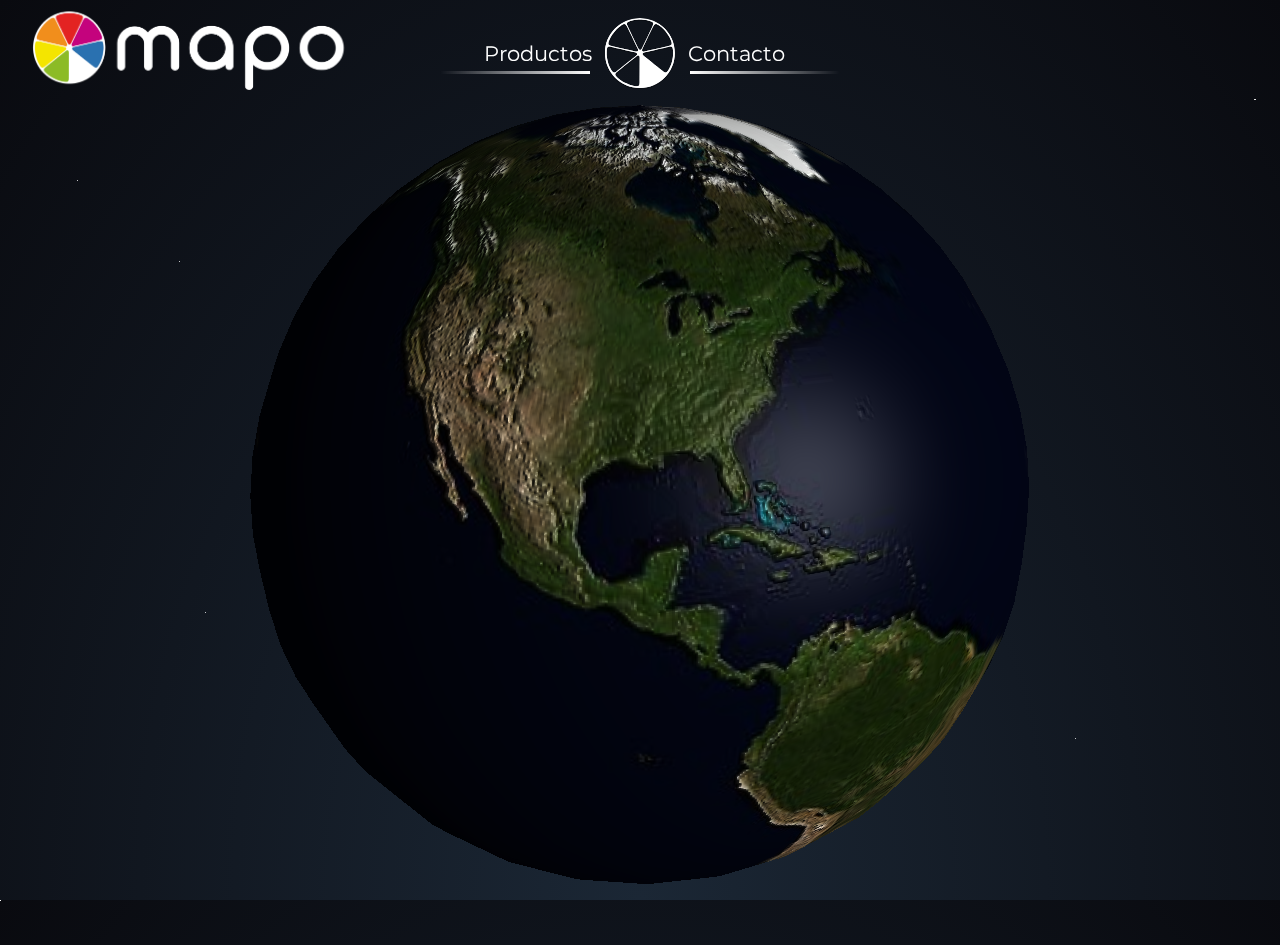
==== index.html @ 76be7ff1 "Update and rename MAPO_welcome.html to index.html" ====
<!DOCTYPE html>
<html lang="es">
<head>
    <meta charset="UTF-8">
    <meta name="viewport" content="width=device-width, initial-scale=1.0">
    <!-- Importación de la fuente Montserrat desde Google Fonts -->
    <link href="https://fonts.googleapis.com/css2?family=Montserrat:wght@100;400;600&display=swap" rel="stylesheet">
    <!-- Titulo del sitio -->
    <title>MAPO | The World’s First Visor</title>
    <!-- Favicon del sitio -->
    <link rel="shortcut icon" href="../icon/Icono_b.png" type="image/x-icon">
    <!-- Enlace a la hoja de estilos externa -->
    <link rel="stylesheet" href="MAPO_welcome.css">
</head>

<body>

    <canvas id="globe"></canvas>
    
    <!-- Contenedor de fondo para efectos visuales estrellas -->
    <div class="backg">
        <span></span><span></span><span></span><span></span><span></span><span></span><span></span><span></span><span></span><span></span><span></span><span></span><span></span><span></span><span></span><span></span><span></span><span></span><span></span><span></span>
        <span></span><span></span><span></span><span></span><span></span><span></span><span></span><span></span><span></span><span></span><span></span><span></span><span></span><span></span><span></span><span></span><span></span><span></span><span></span><span></span>
        <span></span><span></span><span></span><span></span><span></span><span></span><span></span><span></span><span></span><span></span><span></span><span></span><span></span><span></span><span></span><span></span><span></span><span></span><span></span><span></span>
        <span></span><span></span><span></span><span></span><span></span><span></span><span></span><span></span><span></span><span></span><span></span><span></span><span></span><span></span><span></span><span></span><span></span><span></span><span></span><span></span>
        <span></span><span></span><span></span><span></span><span></span><span></span><span></span><span></span><span></span><span></span><span></span><span></span><span></span><span></span><span></span><span></span><span></span><span></span><span></span><span></span>
        <span></span><span></span><span></span><span></span><span></span><span></span><span></span><span></span><span></span><span></span><span></span><span></span><span></span><span></span><span></span><span></span><span></span><span></span><span></span><span></span>
        <span></span><span></span><span></span><span></span><span></span><span></span><span></span><span></span><span></span><span></span><span></span><span></span><span></span><span></span><span></span><span></span><span></span><span></span><span></span><span></span>
        <span></span><span></span><span></span><span></span><span></span><span></span><span></span><span></span><span></span><span></span><span></span><span></span><span></span><span></span><span></span><span></span><span></span><span></span><span></span><span></span>
        <span></span><span></span><span></span><span></span><span></span><span></span><span></span><span></span><span></span><span></span><span></span><span></span><span></span><span></span><span></span><span></span><span></span><span></span><span></span><span></span>
        <span></span><span></span><span></span><span></span><span></span><span></span><span></span><span></span><span></span><span></span><span></span><span></span><span></span><span></span><span></span><span></span><span></span><span></span><span></span><span></span>
        <span></span><span></span><span></span><span></span><span></span><span></span><span></span><span></span><span></span><span></span><span></span><span></span><span></span><span></span><span></span><span></span><span></span><span></span><span></span><span></span>
        <span></span><span></span><span></span><span></span><span></span><span></span><span></span><span></span><span></span><span></span><span></span><span></span><span></span><span></span><span></span><span></span><span></span><span></span><span></span><span></span>
        <span></span><span></span><span></span><span></span><span></span><span></span><span></span><span></span><span></span><span></span><span></span><span></span><span></span><span></span><span></span><span></span><span></span><span></span><span></span><span></span>
        <span></span><span></span><span></span><span></span><span></span><span></span><span></span><span></span><span></span><span></span><span></span><span></span><span></span><span></span><span></span><span></span><span></span><span></span><span></span><span></span>
        <span></span><span></span><span></span><span></span><span></span><span></span><span></span><span></span><span></span><span></span><span></span><span></span><span></span><span></span><span></span><span></span><span></span><span></span><span></span><span></span>
        <span></span><span></span><span></span><span></span><span></span><span></span><span></span><span></span><span></span><span></span><span></span><span></span><span></span><span></span><span></span><span></span><span></span><span></span><span></span><span></span>
        <span></span><span></span><span></span><span></span><span></span><span></span><span></span><span></span><span></span><span></span><span></span><span></span><span></span><span></span><span></span><span></span><span></span><span></span><span></span><span></span>
        <span></span><span></span><span></span><span></span><span></span><span></span><span></span><span></span><span></span><span></span><span></span><span></span><span></span><span></span><span></span><span></span><span></span><span></span><span></span><span></span>
        <span></span><span></span><span></span><span></span><span></span><span></span><span></span><span></span><span></span><span></span><span></span><span></span><span></span><span></span><span></span><span></span><span></span><span></span><span></span><span></span>
        <span></span><span></span><span></span><span></span><span></span><span></span><span></span><span></span><span></span><span></span><span></span><span></span><span></span><span></span><span></span><span></span><span></span><span></span><span></span><span></span>
    </div>

    <!-- Cabecera del sitio con navegación -->
    <header id="main-header" class="header">
        <!-- Logo del sitio -->
        <div class="logos">
            <img class="logo_ord" src="../logo/Logo_1_w_c.png" alt="Logo MAPO">
            <img class="logo_tab" src="../icon/Icono_w.png" alt="Logo MAPO">
        </div>

        <!-- Navegacion -->        
        <nav title="Sección Productos" class="navegacion-productos" id="toggleProductos">
            <a href="#" class="enlace-texto" id="toggleProductos">Productos</a>
        </nav> 
        <a title="Entrada al Visor" href="#" class="navegacion-visor" id="toggleVisor">
            <img class="enlace-visor_c" src="../icon/Icono_w.svg" alt="Visor">
            <img class="enlace-visor_nc" src="../icon/Icono_w_nc.svg" alt="Visor">
        </a>
        <nav title="Sección Contacto" class="navegacion-contacto" id="toggleContacto">
            <a href="#" class="enlace-texto" id="toggleContacto">Contacto</a>
        </nav>

        <!-- Líneas decorativas en la cabecera -->
        <div class="lineas"></div>
            <div class="linea-izquierda"></div>
            <div class="linea-derecha"></div>
        </div>
    </header>
    
    <!-- Contenido principal de la página -->
    <main class="main">
        <!-- Sección de productos -->
        <section id="Productos" class="seccion izquierda">
            <div class="recuadro">
                <h2>Productos</h2>
                <p>Lorem ipsum dolor sit amet, consectetur adipiscing elit, sed do eiusmod tempor incididunt ut labore et dolore magna aliqua. Ut enim ad minim veniam, quis nostrud exercitation ullamco laboris nisi ut aliquip ex ea commodo consequat. Duis aute irure dolor in reprehenderit in voluptate velit esse cillum dolore eu fugiat nulla pariatur. Excepteur sint occaecat cupidatat non proident, sunt in culpa qui officia deserunt mollit anim id est laborum.</p>
                <img src="../icon/Icono_b.svg" alt="Icono MAPO">
            </div>
        </section>
        <!-- Sección central del visor -->
        <section id="Visor" class="welcome">
            
        </section>
        <!-- Sección de contacto -->
        <section id="Contacto" class="seccion derecha">
            <div class="recuadro">
                <h2>Contacto</h2>
                <p>Lorem ipsum dolor sit amet, consectetur adipiscing elit, sed do eiusmod tempor incididunt ut labore et dolore magna aliqua. Ut enim ad minim veniam, quis nostrud exercitation ullamco laboris nisi ut aliquip ex ea commodo consequat. Duis aute irure dolor in reprehenderit in voluptate velit esse cillum dolore eu fugiat nulla pariatur. Excepteur sint occaecat cupidatat non proident, sunt in culpa qui officia deserunt mollit anim id est laborum.</p>
                <img src="../icon/Icono_b.svg" alt="Icono MAPO">
            </div>
        </section>
    </main>    

    <!-- Importación de los scripts JavaScript -->
    <script src="./MAPO_welcome.js"></script>
    <script src="./three.js"></script>

</body>
</html>
---- MAPO_welcome.css ----
/*-----------------------------------------------------------------------------------*/
/*----GENERAL------------------------------------------------------------------------*/
/*-----------------------------------------------------------------------------------*/
/* Establece reglas generales para todos los elementos */
*{
    margin: 0; /* Elimina los márgenes predeterminados */
    padding: 0; /* Elimina los rellenos predeterminados */
    box-sizing: border-box; /* Asegura que el tamaño de los elementos incluye los bordes y el padding */
    font-family: 'Montserrat', sans-serif; /* Define la fuente para todos los elementos */
    font-weight: 400; /* Define el grosor de la fuente */
}
html{
    height: 100%;
    font-size: 16px; /* 1rem = 16px */
}

/*-----------------------------------------------------------------------------------*/
/* Estilo para el body */
body{    
    margin: 0; /* Elimina los márgenes predeterminados */
    width: 100%; /* Establece el ancho al 100% de la ventana*/
    height: 100%; /* Establece la altura al 100% de la ventana */
    overflow: hidden; /* Evita que aparezca una barra de desplazamiento */

    /* Establece un fondo con un gradiente radial */
    background: radial-gradient(ellipse at bottom, #1b2735 0%, #090a0f 100%);
    /* Asegura que el body ocupe todo el espacio disponible */
    position: relative;
}

/*-----------------------------------------------------------------------------------*/
/* Estilo para el elemento con id "globe" */
#globe{
    position: absolute; /* Posiciona el elemento de forma absoluta */
    top: 55%; /* Lo coloca en el centro vertical de la pantalla */
    left: 50%; /* Lo coloca en el centro horizontal de la pantalla */
    transform: translate(-50%, -50%); /* Ajusta para centrarlo perfectamente */
    z-index: 900; /* Lo coloca por encima de otros elementos */
    pointer-events: none; /* Evita que el "globe" bloquee la interacción con otros elementos */
    display: block;
}
/* Ordenador*/
@media (min-width: 1024px) {
    #globe {
        width: 100%; /* Establece el ancho de la ventana */
        height: 100%; /* Establece la altura de la ventana */
    }
}
/*Tablet*/
@media (min-width: 769px) and (max-width: 1024px) {
    #globe {
        width: 100%; /* Establece el ancho de la ventana */
        height: 100%; /* Establece la altura de la ventana */
    }
}
/*Movil*/
@media (max-width: 768px) {
    #globe {
        width: 100%; /* Establece el ancho de la ventana */
        height: 100%; /* Establece la altura de la ventana */
    }
}



/*----Fondo Estrellas----------------------------------------------------------------*/
/* Estilo para el fondo de estrellas */
.backg {
    position: absolute; /* Posición absoluta dentro del body */
    top: 0;
    left: 0;
    width: 100%; /* Ocupa todo el ancho */
    height: 100%; /* Ocupa toda la altura */
    pointer-events: none; /* No bloquea interacciones con otros elementos */
}

/* Estilo para los "span" dentro de .backg (estrellas) */
.backg span {
    width: .1vw; /* Tamaño muy pequeño para crear un efecto de estrella */
    height: .1vw; /* Igual al ancho */
    position: absolute; /* Posicionamiento absoluto */
    top: 100%; /* Se coloca debajo del contenedor */
    left: 0%; /* Se coloca en el extremo izquierdo */
    border-radius: 50%; /* Da forma circular */
    background-color: white; /* Estrella blanca */
    opacity: 1; /* Estrellas completamente visibles */
    pointer-events: none; /* No bloquean interacciones */
    transition: opacity 1s ease-in-out; /* Efecto de opacidad suave */
}

/*-----------------------------------------------------------------------------------*/
/*----HEADER-------------------------------------------------------------------------*/
/*-----------------------------------------------------------------------------------*/
/* ---Estilo para el header ---------------------------------------------------------*/
/*Ordenador*/
.header {
    width: 100%; 
    height: 10%; 
    top: 0; /* Lo fija arriba */   
    align-items: center; /* Centra los elementos verticalmente */
    justify-content: space-between; /* Espaciado entre elementos */
    position: fixed; /* Fija el header en la parte superior */
    z-index: 1000; /* Lo coloca sobre otros elementos */
    padding: 1rem; /* Espaciado por defecto */
}
/*Tablet*/
@media (min-width: 769px) and (max-width: 1024px) {
    .header {
        padding: 1.2rem; /* Espaciado interno */
    }
}
/*Movil*/
@media (max-width: 768px) {
    .header {
        padding: 0.8rem; /* Espaciado interno */
    }
}
a {
    cursor: pointer;
}
/* ---Estilo para el logo -----------------------------------------------------------*/
/* Ordenadores */
@media (min-width: 1024px) {
    .logo_ord {
        position: absolute;
        height: auto; 
        max-height: 110%;
        bottom: 0;
        width: auto;  
        object-fit: contain; 
        left: 2rem;  
    }
    .logo_tab {
        display: none;
    }
}
/*Tablet*/
@media (min-width: 769px) and (max-width: 1024px) {
    .logo_tab {
        position: absolute;
        height: auto; 
        max-height: 70%;
        top: 1rem;
        width: auto;  
        object-fit: contain; 
        left: 1.5rem;
    }
    .logo_ord {
        display: none;
    }
}
/*Movil*/
@media (max-width: 768px) {
    .logo_tab {
        display: none;
    }
    .logo_ord {
        display: none;
    }
}
/* ---Estilo para la navegación -----------------------------------------------------*/
.navegacion-productos{
    position: absolute;
    bottom: 1.5rem;
    right: 50%; /* Alineado al 50% desde la derecha */
    transform: translateX(-3rem); /* Desplazamiento hacia la izquierda */
}
.navegacion-contacto{
    position: absolute;
    bottom: 1.5rem;
    left: 50%; /* Alineado al 50% desde la izquierda */
    transform: translateX(3rem); /* Desplazamiento hacia la derecha */
}
.enlace-texto{    
    color: white; /* Texto blanco */
    text-decoration: none; /* Sin subrayado */
    font-size: 1.3rem; /* Tamaño de fuente */
    font-weight: 400; /* Grosor de la fuente */
    cursor: pointer;
}
/*Tablet*/
@media (min-width: 769px) and (max-width: 1024px) {
    .navegacion-productos {
        bottom: 2rem; /* Espaciado interno */
        right: 50%; /* Alineado al 50% desde la derecha */
        transform: translateX(-4.6rem); /* Desplazamiento hacia la izquierda */
    }
    .navegacion-contacto {
        bottom: 2rem; /* Espaciado interno */
        left: 50%; /* Alineado al 50% desde la izquierda */
        transform: translateX(4.6rem); /* Desplazamiento hacia la derecha */
    }
    .enlace-texto{    
        color: white; /* Texto blanco */
        text-decoration: none; /* Sin subrayado */
        font-size: 1.5rem; /* Tamaño de fuente */
        font-weight: 400; /* Grosor de la fuente */
        cursor: pointer;
    }
}

.enlace-texto:hover{
    color: grey; /* Cambia el color a gris */
}
/* ---Estilo para el icono navegacion ------------------------------------------------------*/
.enlace-visor_c, .enlace-visor_nc {
    position: absolute;
    bottom: 0px; /* Pegado al fondo del header */
    left: 50%; /* Centrado horizontalmente */
    transform: translateX(-50%); /* Ajuste para centrarlo */
    background-color: none; /* Sin fondo */
    border-radius: 50%; /* Forma circular */
    cursor: pointer;
}
/* Ordenador*/
@media (min-width: 1024px) {
    .enlace-visor_nc {
        width: auto;
        height: 80%; /* Tamaño fijo */
        display: block; /* Hace que el icono ocupe todo el espacio disponible */
    }
    .enlace-visor_c {
        display: none;
    }
}
/*Tablet*/
@media (min-width: 769px) and (max-width: 1024px) {
    .enlace-visor_nc {
        width: auto;
        height: 80%; /* Tamaño fijo */
        display: block; /* Hace que el icono ocupe todo el espacio disponible */
    }
    .enlace-visor_c {
        display: none;
    }
}
/*Movil*/
@media (max-width: 768px) {
    .enlace-visor_c {
        width: auto;
        height: 80%; /* Tamaño fijo */
        display: block; /* Hace que el icono ocupe todo el espacio disponible */
    }
    .enlace-visor_nc {
        display: none;
    }
}
/* Estilo al pasar el ratón sobre el icono */
.enlace-visor_nc:hover{
    opacity: 0.5; /* Reduce la opacidad */
}
.enlace-visor_c:hover{
    opacity: 0.5; /* Reduce la opacidad */
}
/* ---Estilo para lineas ------------------------------------------------------------*/
.linea-izquierda {
    position: absolute;
    height: 3px; /* Ajusta el grosor máximo aquí */
    background: linear-gradient(to right, white, transparent); /* Gradiente que hace que se desvanezcan */
}
.linea-derecha {
    position: absolute;
    height: 3px; /* Ajusta el grosor de la línea */
    background: linear-gradient(to left, white, transparent); /* Gradiente que hace que se desvanezcan */
}
/* Ordenador*/
@media (min-width: 1024px) {
    .linea-izquierda {
        bottom: 1rem; /* Desplazado 25px desde el fondo */
        left: 50%; /* Grosor de las líneas */
        transform: translateX(50px);
        width: 150px; /* Longitud de la línea */
    }
    .linea-derecha {
        bottom: 1rem; /* Desplazado 25px desde el fondo */
        right: 50%; /* Grosor de las líneas */
        transform: translateX(-50px);
        width: 150px; /* Longitud de la línea */
    }
}
/*Tablet*/
@media (min-width: 769px) and (max-width: 1024px) {
    .linea-izquierda {
        bottom: 1.5rem; /* Desplazado 25px desde el fondo */
        left: 53%; /* Grosor de las líneas */
        transform: translateX(50px);
        width: 140px; /* Longitud de la línea */
    }
    .linea-derecha {
        bottom: 1.5rem; /* Desplazado 25px desde el fondo */
        right: 53%; /* Grosor de las líneas */
        transform: translateX(-50px);
        width: 140px; /* Longitud de la línea */
    }
}
/*Movil*/
@media (max-width: 768px) {
    .linea-izquierda {
        bottom: 1.2rem; /* Desplazado 25px desde el fondo */
        left: 50%; /* Grosor de las líneas */
        transform: translateX(50px);
        width: 125px; /* Longitud de la línea */
    }
    .linea-derecha {
        bottom: 1.2rem; /* Desplazado 25px desde el fondo */
        right: 50%; /* Grosor de las líneas */
        transform: translateX(-50px);
        width: 125px; /* Longitud de la línea */
    }
}
/*-----------------------------------------------------------------------------------*/
/* ---MAIN --------------------------------------------------------------------------*/
/*-----------------------------------------------------------------------------------*/
/* Estilos para el contenido principal */
.main {
    width: 100%; /* Ocupa todo el ancho */
    height: 90%; /* Ocupa toda la altura */
    bottom: 0;
    display: flex; /* Flexbox para alinear los elementos */
    position: absolute;
}

/* Estilo para cada sección dentro del body */
.seccion {
    width: 0%;
    height: 100%; /* Cada sección ocupa toda la altura de la ventana */
    overflow: hidden;
    display: flex; /* Flexbox para centrar los contenidos */
    align-items: center; /* Centrado vertical */
    justify-content: center; /* Centrado horizontal */
    transition: width 2s ease-in-out;
}
/* Ordenador*/
@media (min-width: 1024px) {
    .seccion.activa {
        width: 70%;
        display: flex;
    }
}
/*Tablet*/
@media (min-width: 769px) and (max-width: 1024px) {
    .seccion.activa {
        width: 100%;
        display: flex;
    }
}
/*Movil*/
@media (max-width: 768px) {
    .seccion.activa {
        width: 100%;
        display: flex;
    }
}
.izquierda { 
    order: 1; 
    /*border: 2px solid blue;*/
} 
.welcome {
    order: 2;
    flex-grow: 1;
    /*border: 2px solid black;*/
    display: flex;
    justify-content: center;
    align-items: center;
}
.derecha { 
    order: 3; 
    /*border: 2px solid green;*/
} 

/* Estilo para los recuadros dentro de las secciones */
.recuadro {
    width: 90%;  /* 90% del ancho de la sección */
    height: 95%; /* 85% de la altura de la sección */
    z-index: 1000; /* Por encima de otros elementos */
    background: rgba(255, 255, 255, 0.1);  /* Fondo semi-transparente */
    border-radius: 20px;  /* Bordes redondeados */
    padding: 30px 50px; /* Espaciado interno */
    backdrop-filter: blur(20px); /* Fondo borroso */
    box-shadow: inset 0 4px 10px rgba(0, 0, 0, 0.3);  /* Sombra interna */
    border: 2px solid rgba(255, 255, 255, 0.3);  /* Borde sutil */
}

/* Estilo para el contenido del recuadro */
.recuadro h2 {
    font-size: 1.5em;
    color: white; /* Asegura que el encabezado también sea blanco */
}
.recuadro p {
    color: white; /* Asegura que el párrafo también sea blanco */
}
.recuadro img {
    width: 100%; /* Ajusta la imagen al ancho del contenedor */
    max-width: 30px; /* Limita el tamaño máximo de la imagen */
    height: auto; /* Mantiene la proporción de la imagen */
    display: block;
    margin-top: 10px;
}
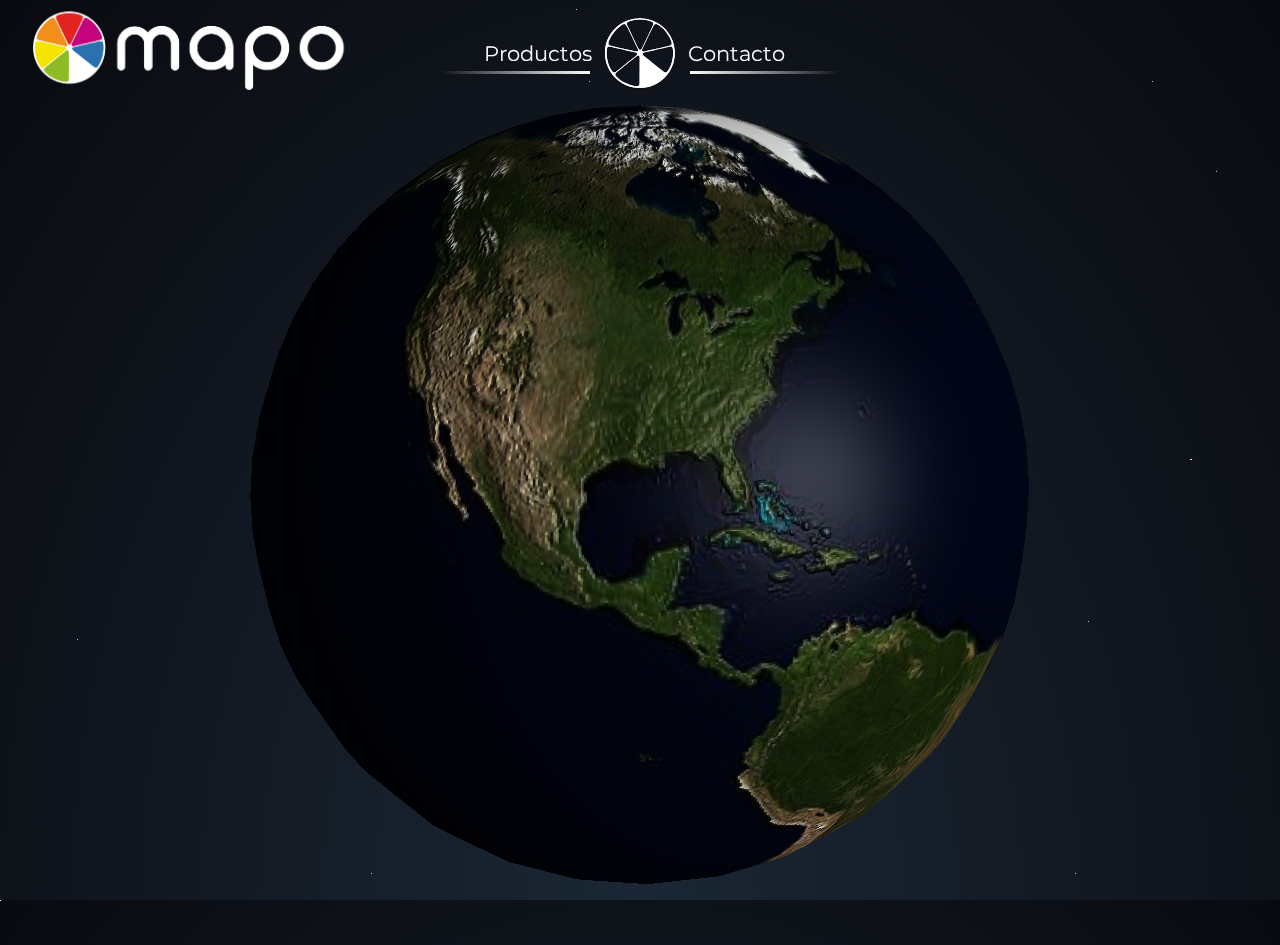
==== commit f329c6de: "Update index.html" ====
--- a/index.html
+++ b/index.html
@@ -8,7 +8,7 @@
     <!-- Titulo del sitio -->
     <title>MAPO | The World’s First Visor</title>
     <!-- Favicon del sitio -->
-    <link rel="shortcut icon" href="../icon/Icono_b.png" type="image/x-icon">
+    <link rel="shortcut icon" href="./icon/Icono_b.png" type="image/x-icon">
     <!-- Enlace a la hoja de estilos externa -->
     <link rel="stylesheet" href="MAPO_welcome.css">
 </head>
@@ -45,8 +45,8 @@
     <header id="main-header" class="header">
         <!-- Logo del sitio -->
         <div class="logos">
-            <img class="logo_ord" src="../logo/Logo_1_w_c.png" alt="Logo MAPO">
-            <img class="logo_tab" src="../icon/Icono_w.png" alt="Logo MAPO">
+            <img class="logo_ord" src="./logo/Logo_1_w_c.png" alt="Logo MAPO">
+            <img class="logo_tab" src="./icon/Icono_w.png" alt="Logo MAPO">
         </div>
 
         <!-- Navegacion -->        
@@ -54,8 +54,8 @@
             <a href="#" class="enlace-texto" id="toggleProductos">Productos</a>
         </nav> 
         <a title="Entrada al Visor" href="#" class="navegacion-visor" id="toggleVisor">
-            <img class="enlace-visor_c" src="../icon/Icono_w.svg" alt="Visor">
-            <img class="enlace-visor_nc" src="../icon/Icono_w_nc.svg" alt="Visor">
+            <img class="enlace-visor_c" src="./icon/Icono_w.svg" alt="Visor">
+            <img class="enlace-visor_nc" src="./icon/Icono_w_nc.svg" alt="Visor">
         </a>
         <nav title="Sección Contacto" class="navegacion-contacto" id="toggleContacto">
             <a href="#" class="enlace-texto" id="toggleContacto">Contacto</a>
@@ -75,7 +75,7 @@
             <div class="recuadro">
                 <h2>Productos</h2>
                 <p>Lorem ipsum dolor sit amet, consectetur adipiscing elit, sed do eiusmod tempor incididunt ut labore et dolore magna aliqua. Ut enim ad minim veniam, quis nostrud exercitation ullamco laboris nisi ut aliquip ex ea commodo consequat. Duis aute irure dolor in reprehenderit in voluptate velit esse cillum dolore eu fugiat nulla pariatur. Excepteur sint occaecat cupidatat non proident, sunt in culpa qui officia deserunt mollit anim id est laborum.</p>
-                <img src="../icon/Icono_b.svg" alt="Icono MAPO">
+                <img src="./icon/Icono_b.svg" alt="Icono MAPO">
             </div>
         </section>
         <!-- Sección central del visor -->
@@ -87,7 +87,7 @@
             <div class="recuadro">
                 <h2>Contacto</h2>
                 <p>Lorem ipsum dolor sit amet, consectetur adipiscing elit, sed do eiusmod tempor incididunt ut labore et dolore magna aliqua. Ut enim ad minim veniam, quis nostrud exercitation ullamco laboris nisi ut aliquip ex ea commodo consequat. Duis aute irure dolor in reprehenderit in voluptate velit esse cillum dolore eu fugiat nulla pariatur. Excepteur sint occaecat cupidatat non proident, sunt in culpa qui officia deserunt mollit anim id est laborum.</p>
-                <img src="../icon/Icono_b.svg" alt="Icono MAPO">
+                <img src="./icon/Icono_b.svg" alt="Icono MAPO">
             </div>
         </section>
     </main>    
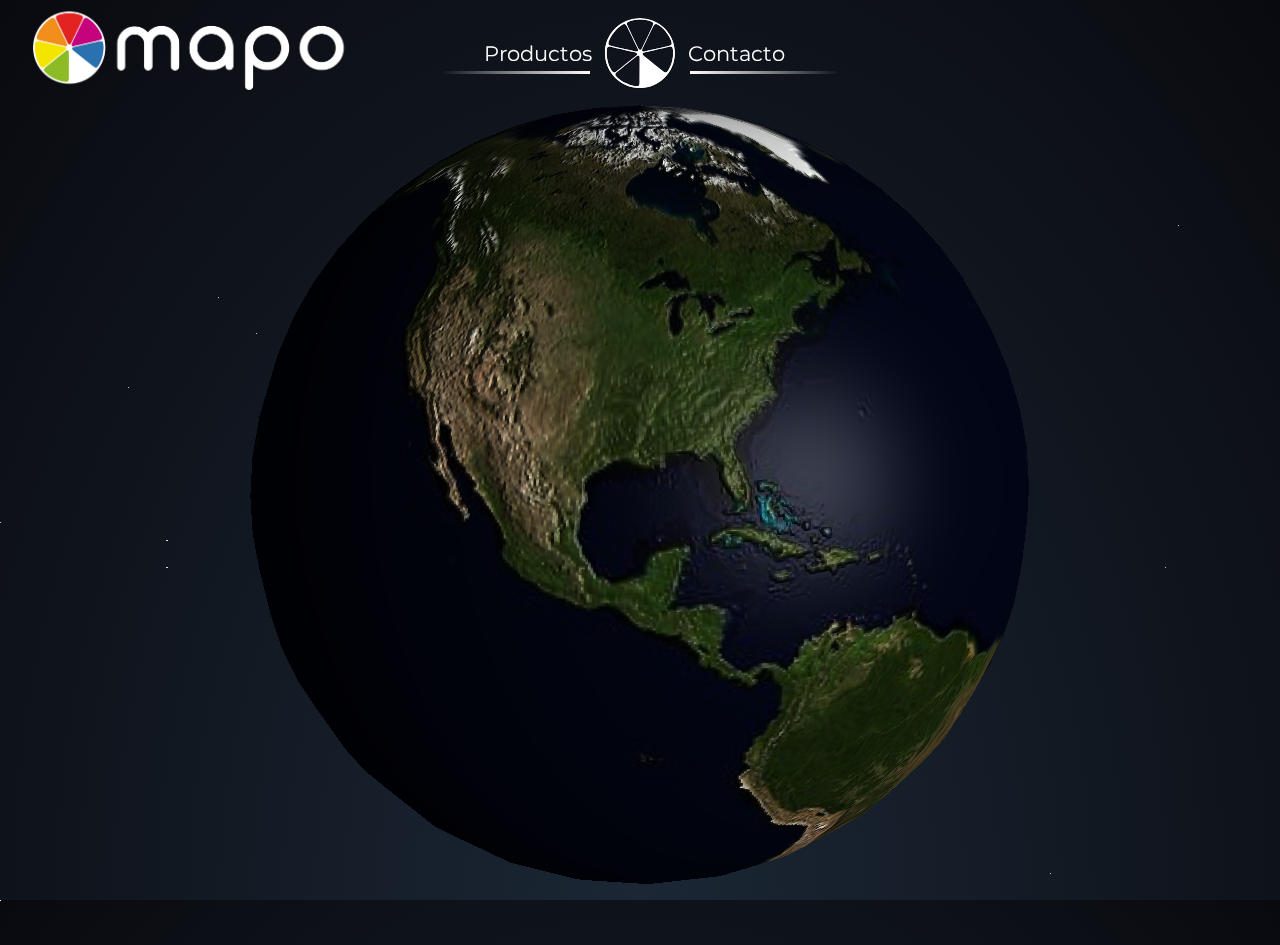
==== commit d7b386aa: "Update index.html" ====
--- a/index.html
+++ b/index.html
@@ -8,7 +8,7 @@
     <!-- Titulo del sitio -->
     <title>MAPO | The World’s First Visor</title>
     <!-- Favicon del sitio -->
-    <link rel="shortcut icon" href="./icon/Icono_b.png" type="image/x-icon">
+    <link rel="shortcut icon" href="icon/Icono_b.png" type="image/x-icon">
     <!-- Enlace a la hoja de estilos externa -->
     <link rel="stylesheet" href="MAPO_welcome.css">
 </head>
@@ -45,8 +45,8 @@
     <header id="main-header" class="header">
         <!-- Logo del sitio -->
         <div class="logos">
-            <img class="logo_ord" src="./logo/Logo_1_w_c.png" alt="Logo MAPO">
-            <img class="logo_tab" src="./icon/Icono_w.png" alt="Logo MAPO">
+            <img class="logo_ord" src="logo/Logo_1_w_c.png" alt="Logo MAPO">
+            <img class="logo_tab" src="icon/Icono_w.png" alt="Logo MAPO">
         </div>
 
         <!-- Navegacion -->        
@@ -54,8 +54,8 @@
             <a href="#" class="enlace-texto" id="toggleProductos">Productos</a>
         </nav> 
         <a title="Entrada al Visor" href="#" class="navegacion-visor" id="toggleVisor">
-            <img class="enlace-visor_c" src="./icon/Icono_w.svg" alt="Visor">
-            <img class="enlace-visor_nc" src="./icon/Icono_w_nc.svg" alt="Visor">
+            <img class="enlace-visor_c" src="icon/Icono_w.svg" alt="Visor">
+            <img class="enlace-visor_nc" src="icon/Icono_w_nc.svg" alt="Visor">
         </a>
         <nav title="Sección Contacto" class="navegacion-contacto" id="toggleContacto">
             <a href="#" class="enlace-texto" id="toggleContacto">Contacto</a>
@@ -75,7 +75,7 @@
             <div class="recuadro">
                 <h2>Productos</h2>
                 <p>Lorem ipsum dolor sit amet, consectetur adipiscing elit, sed do eiusmod tempor incididunt ut labore et dolore magna aliqua. Ut enim ad minim veniam, quis nostrud exercitation ullamco laboris nisi ut aliquip ex ea commodo consequat. Duis aute irure dolor in reprehenderit in voluptate velit esse cillum dolore eu fugiat nulla pariatur. Excepteur sint occaecat cupidatat non proident, sunt in culpa qui officia deserunt mollit anim id est laborum.</p>
-                <img src="./icon/Icono_b.svg" alt="Icono MAPO">
+                <img src="icon/Icono_b.svg" alt="Icono MAPO">
             </div>
         </section>
         <!-- Sección central del visor -->
@@ -87,14 +87,14 @@
             <div class="recuadro">
                 <h2>Contacto</h2>
                 <p>Lorem ipsum dolor sit amet, consectetur adipiscing elit, sed do eiusmod tempor incididunt ut labore et dolore magna aliqua. Ut enim ad minim veniam, quis nostrud exercitation ullamco laboris nisi ut aliquip ex ea commodo consequat. Duis aute irure dolor in reprehenderit in voluptate velit esse cillum dolore eu fugiat nulla pariatur. Excepteur sint occaecat cupidatat non proident, sunt in culpa qui officia deserunt mollit anim id est laborum.</p>
-                <img src="./icon/Icono_b.svg" alt="Icono MAPO">
+                <img src="icon/Icono_b.svg" alt="Icono MAPO">
             </div>
         </section>
     </main>    
 
     <!-- Importación de los scripts JavaScript -->
-    <script src="./MAPO_welcome.js"></script>
-    <script src="./three.js"></script>
+    <script src="MAPO_welcome.js"></script>
+    <script src="three.js"></script>
 
 </body>
 </html>
